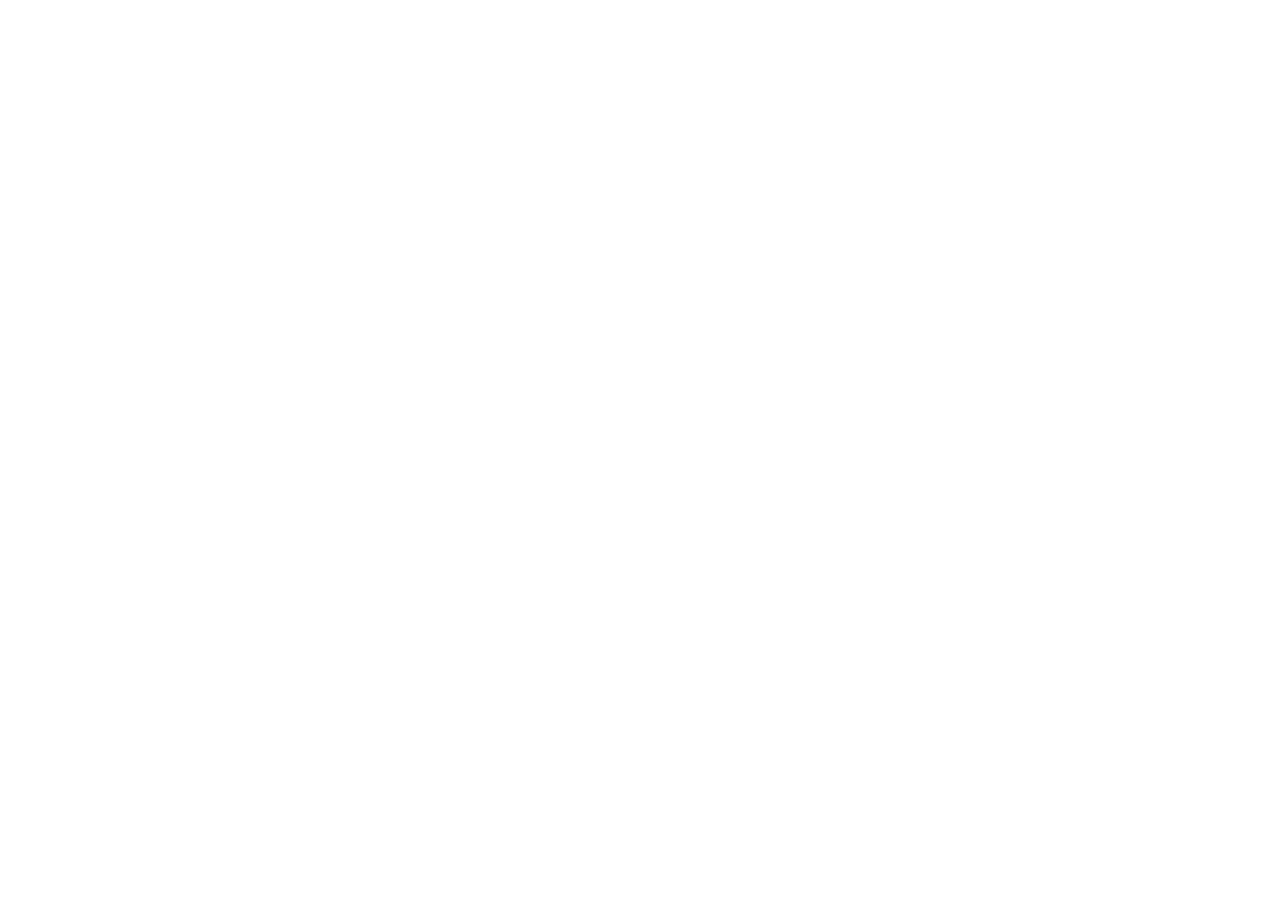
==== index.html @ 6632b343 "Portfolio" ====
<!DOCTYPE html>
<html lang="en">
<head>
    <meta charset="UTF-8">
    <meta name="viewport" content="width=device-width, initial-scale=1.0">
    <title>Jesus Portfolio</title>
</head>
<body>
    
</body>
</html>
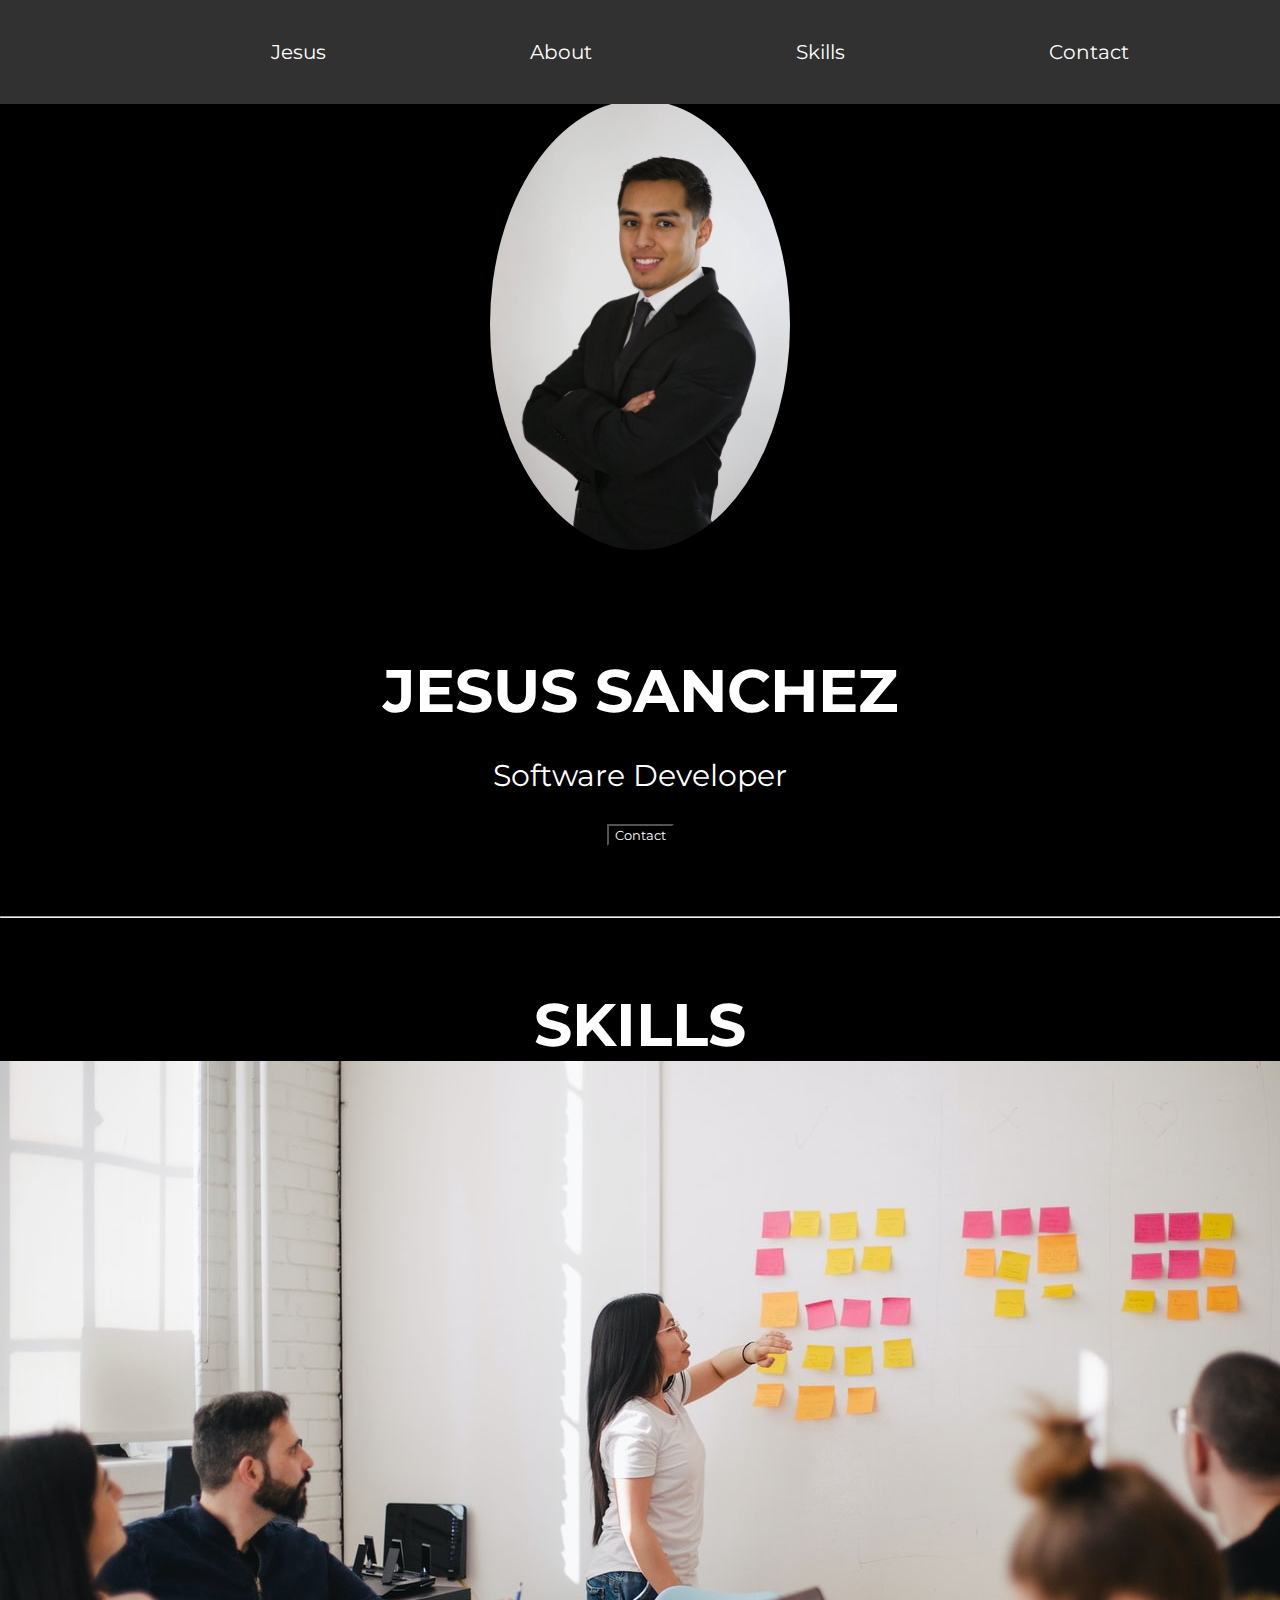
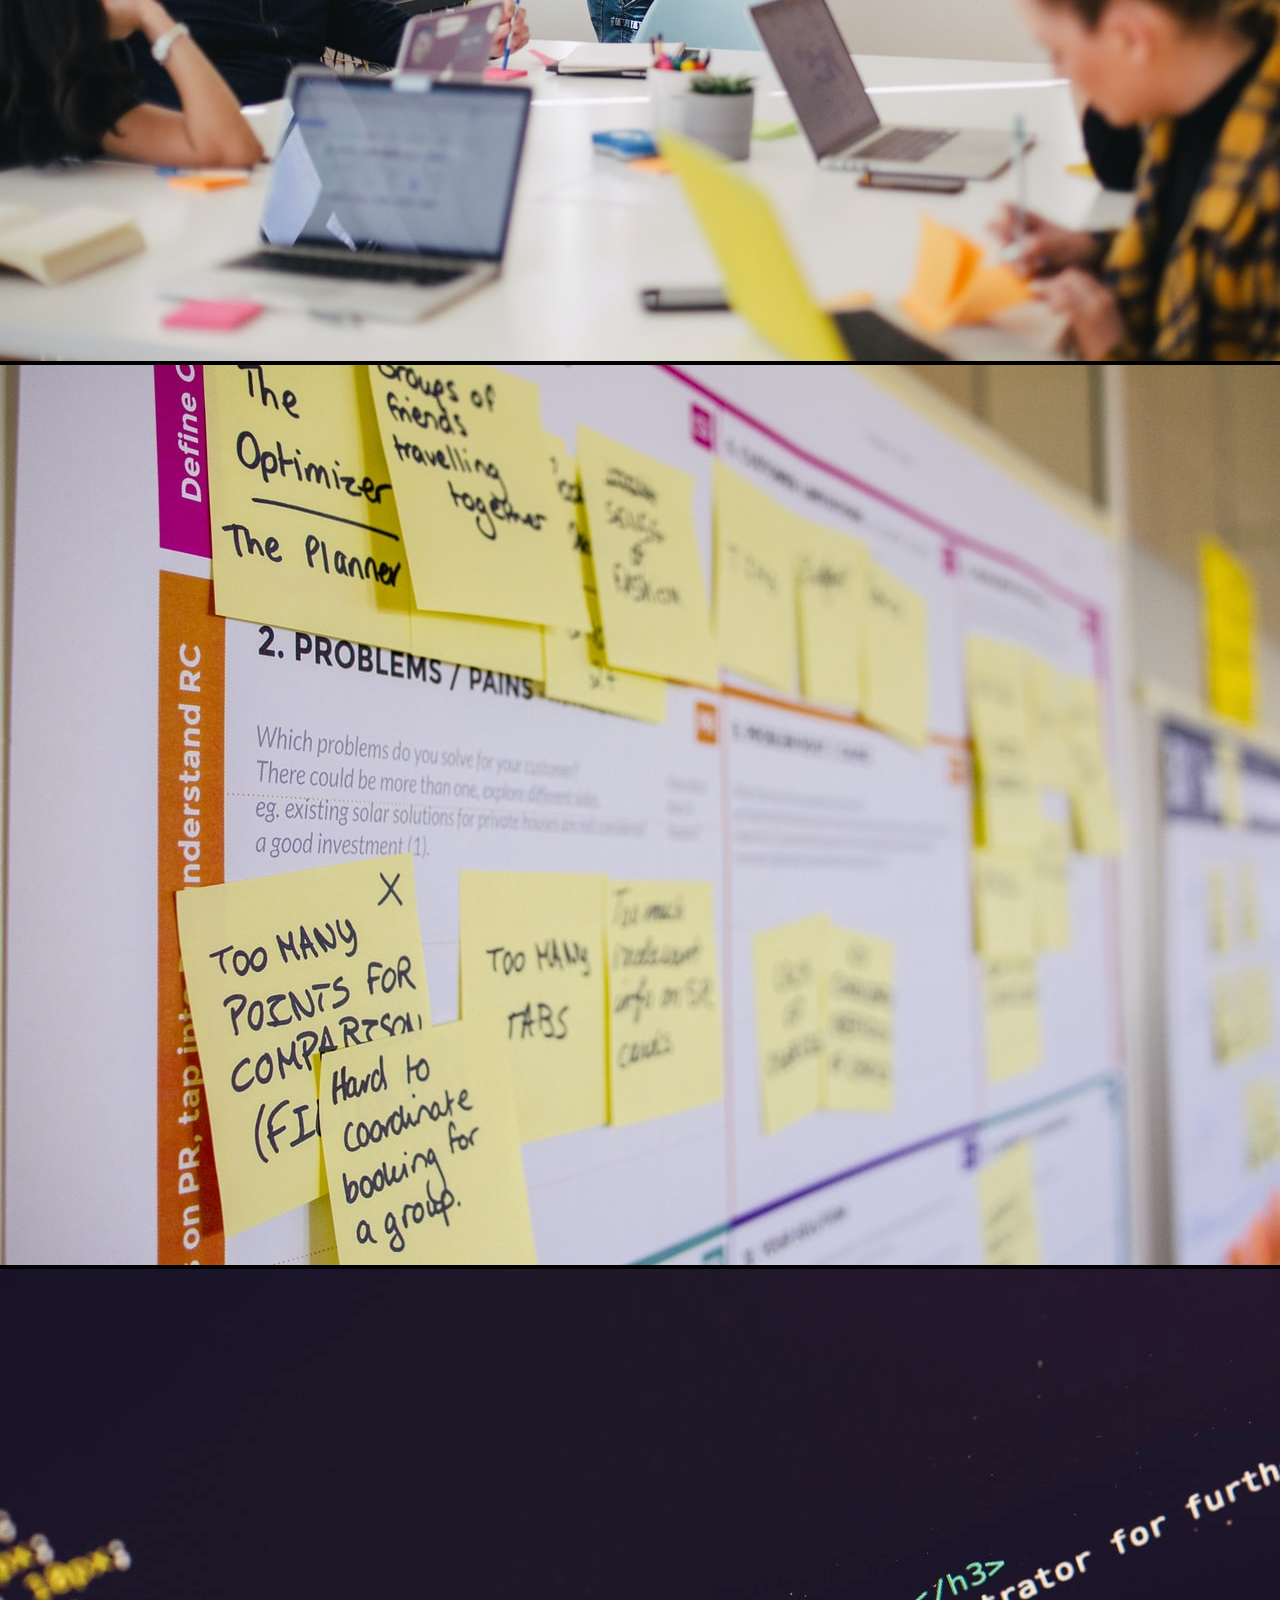
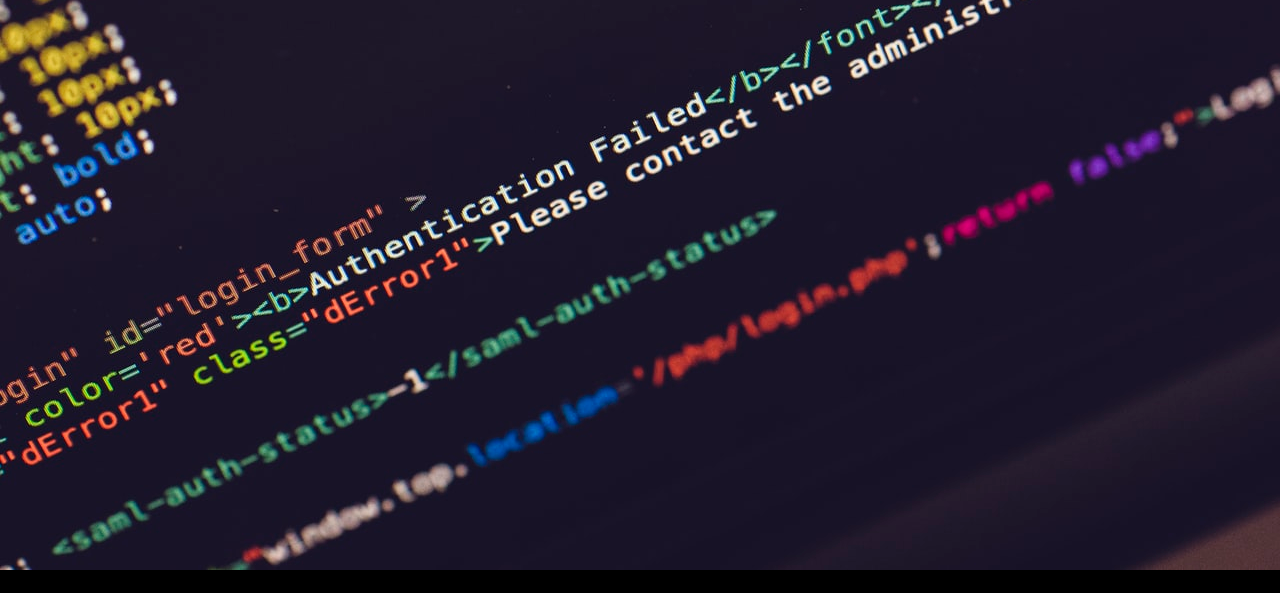
==== commit 6aab82bf: "Started project" ====
--- a/index.html
+++ b/index.html
@@ -4,8 +4,39 @@
     <meta charset="UTF-8">
     <meta name="viewport" content="width=device-width, initial-scale=1.0">
     <title>Jesus Portfolio</title>
+    <link rel="stylesheet" href="./resources/CSS/style.css" type="text/css">
+    <link rel="preconnect" href="https://fonts.gstatic.com">
+    <link href="https://fonts.googleapis.com/css2?family=Montserrat&display=swap" rel="stylesheet">
 </head>
 <body>
-    
+    <nav class="nav">
+        <ul>
+            <li>Jesus</li>
+            <li>About</li>
+            <li>Skills</li>
+            <li>Contact</li>
+        </ul>
+    </nav>
+    <div class="intro">
+        <img id="profile-pic" class="resize" src="./resources/images/portrait.jpg" alt="">
+        <h1 class="name uppercase">Jesus Sanchez</h1>
+        <p class="position">Software Developer</p>
+        <button>Contact</button>
+    </div>
+    <hr class="divider">
+    <div>
+        <h2 class="uppercase">Skills</h2>
+    </div>
+    <div>
+        <img src="./resources/images/Skill1.jpg" alt="">
+        <img src="./resources/images/Skill2.jpg" alt="">
+        <img src="./resources/images/Skill3.jpg
+        " alt="">
+    </div>
+    <div>
+        <img src="" alt="">
+        <img src="" alt="">
+        <img src="" alt="">
+    </div>
 </body>
 </html>--- a/resources/CSS/style.css
+++ b/resources/CSS/style.css
@@ -0,0 +1,72 @@
+
+* {
+    margin: 0;
+    background-color: black;
+    font-family: Montserrat, sans-serif;
+    color: white;
+}
+
+.nav {
+    background-color: rgb(49, 49, 49);
+    text-align: center;
+    padding: 40px;
+    font-family: Montserrat, sans-serif;
+    position:fixed;
+    top: 0;
+    width: 100%;
+}
+
+.nav ul {
+    list-style: none;
+    background-color: rgb(49, 49, 49);
+}
+
+.nav li {
+    display: inline;
+    margin: 100px;
+    font-size: 20px;
+    color: white;
+    background-color: rgb(49, 49, 49);
+}
+
+.intro {
+    text-align: center;
+}
+
+#profile-pic {
+    border-radius: 50%;
+    padding: 100px;
+}
+
+.resize {
+    width: 350px;
+    height : auto;
+}
+
+.resize {
+    width: auto;
+    height : 450px;
+}
+
+.uppercase {
+    text-transform: uppercase;
+}
+
+.name {
+    color: #ffffff;
+    font-size: 60px 
+}
+
+.position {
+    margin: 30px 0;
+    font-size: 30px;
+}
+
+.divider {
+    margin: 70px 0;
+}
+
+h2 {
+    text-align: center;
+    font-size: 60px;
+}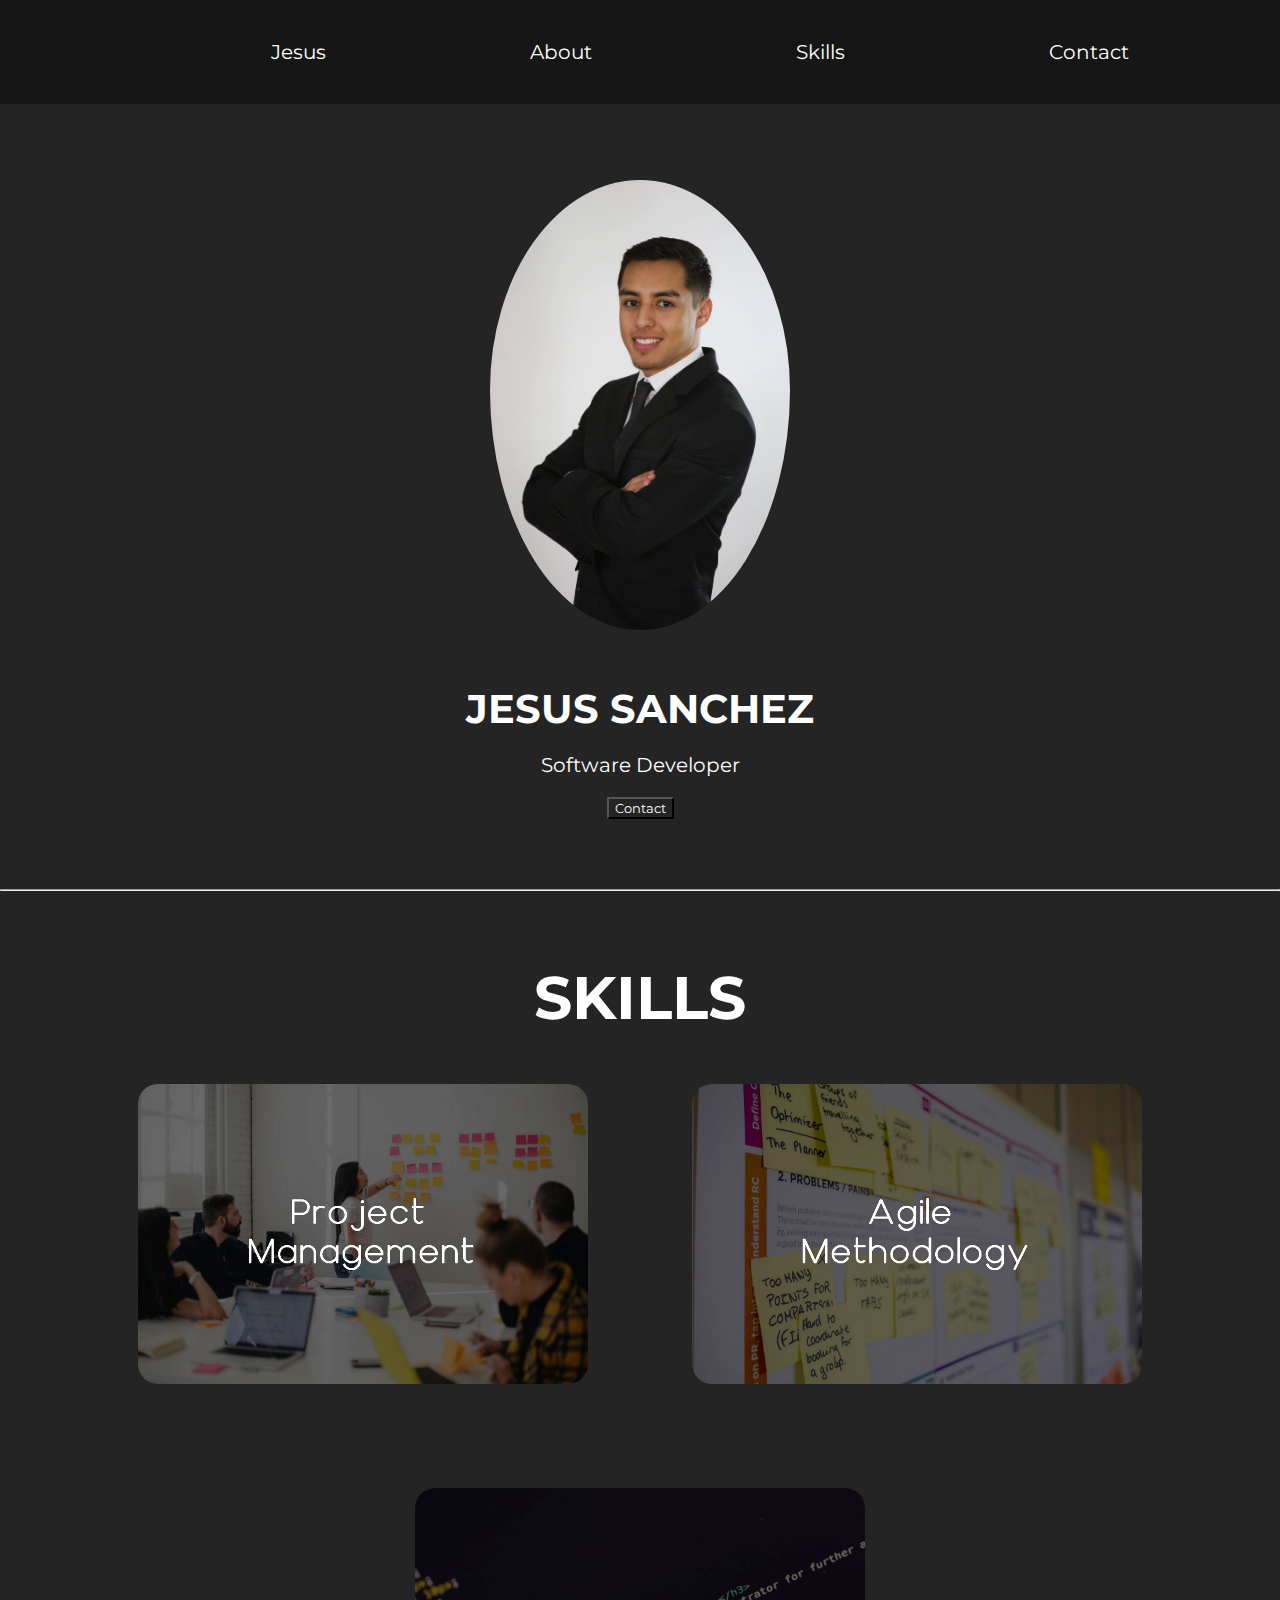
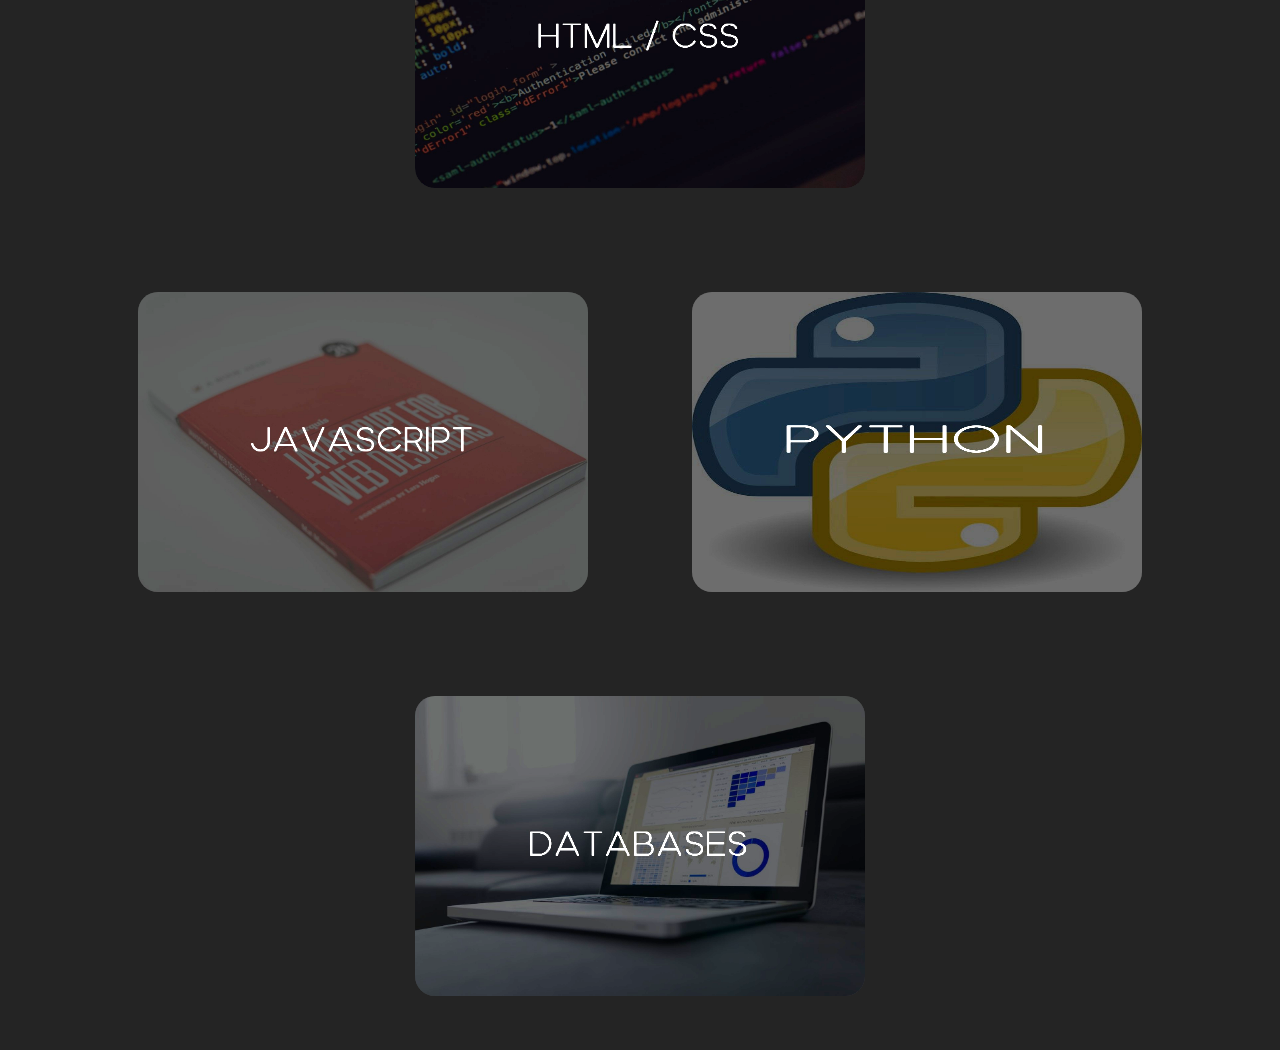
==== commit d9b221d7: "images and style" ====
--- a/index.html
+++ b/index.html
@@ -27,16 +27,14 @@
     <div>
         <h2 class="uppercase">Skills</h2>
     </div>
-    <div>
-        <img src="./resources/images/Skill1.jpg" alt="">
-        <img src="./resources/images/Skill2.jpg" alt="">
-        <img src="./resources/images/Skill3.jpg
-        " alt="">
-    </div>
-    <div>
-        <img src="" alt="">
-        <img src="" alt="">
-        <img src="" alt="">
+    <div class="skills">
+        <img id="skill-img" class="zoom" src="./resources/images/Skill1.jpg" alt="">
+        <img id="skill-img" class="zoom" src="./resources/images/Skill2.jpg" alt="">
+        <img id="skill-img" class="zoom" src="./resources/images/Skill3.jpg" alt="">
+    <div class="skills">
+        <img id="skill-img" class="zoom" src="./resources/images/Skill4.jpg" alt="">
+        <img id="skill-img" class="zoom" src="./resources/images/Skill5.jpg" alt="">
+        <img id="skill-img" class="zoom" src="./resources/images/Skill6.jpg" alt="">
     </div>
 </body>
 </html>--- a/resources/CSS/style.css
+++ b/resources/CSS/style.css
@@ -1,13 +1,13 @@
 
 * {
     margin: 0;
-    background-color: black;
+    background-color: rgb(36, 36, 36);
     font-family: Montserrat, sans-serif;
     color: white;
 }
 
 .nav {
-    background-color: rgb(49, 49, 49);
+    background-color: rgb(22, 22, 22);
     text-align: center;
     padding: 40px;
     font-family: Montserrat, sans-serif;
@@ -18,7 +18,7 @@
 
 .nav ul {
     list-style: none;
-    background-color: rgb(49, 49, 49);
+    background-color:rgb(22, 22, 22);
 }
 
 .nav li {
@@ -26,7 +26,7 @@
     margin: 100px;
     font-size: 20px;
     color: white;
-    background-color: rgb(49, 49, 49);
+    background-color: rgb(22, 22, 22);
 }
 
 .intro {
@@ -35,7 +35,9 @@
 
 #profile-pic {
     border-radius: 50%;
-    padding: 100px;
+    padding-top: 80px; 
+    padding-bottom: 50px;
+    margin-top: 100px
 }
 
 .resize {
@@ -54,12 +56,12 @@
 
 .name {
     color: #ffffff;
-    font-size: 60px 
+    font-size: 40px 
 }
 
 .position {
-    margin: 30px 0;
-    font-size: 30px;
+    margin: 20px 0;
+    font-size: 20px;
 }
 
 .divider {
@@ -69,4 +71,42 @@
 h2 {
     text-align: center;
     font-size: 60px;
+}
+
+.skills {
+    width: 100%;
+    height: auto;
+    display: inline-block;
+    text-align: center;
+    
+}
+
+#skill-img {
+    height: 300px;
+    width: 450px;
+    margin: 50px 50px;
+    border-radius: 20px;
+    filter: brightness(170%);
+}
+
+.centered {
+    position: absolute;
+    top: 50%;
+    left: 50%;
+    transform: translate(-50%, -50%);
+}
+
+h3 {
+    color: white;
+}
+
+.zoom {
+    transition: transform .2s;
+    width: 300px;
+    height: 450px;
+    margin: 0 auto;
+}
+
+.zoom:hover {
+    transform: scale(.90);
 }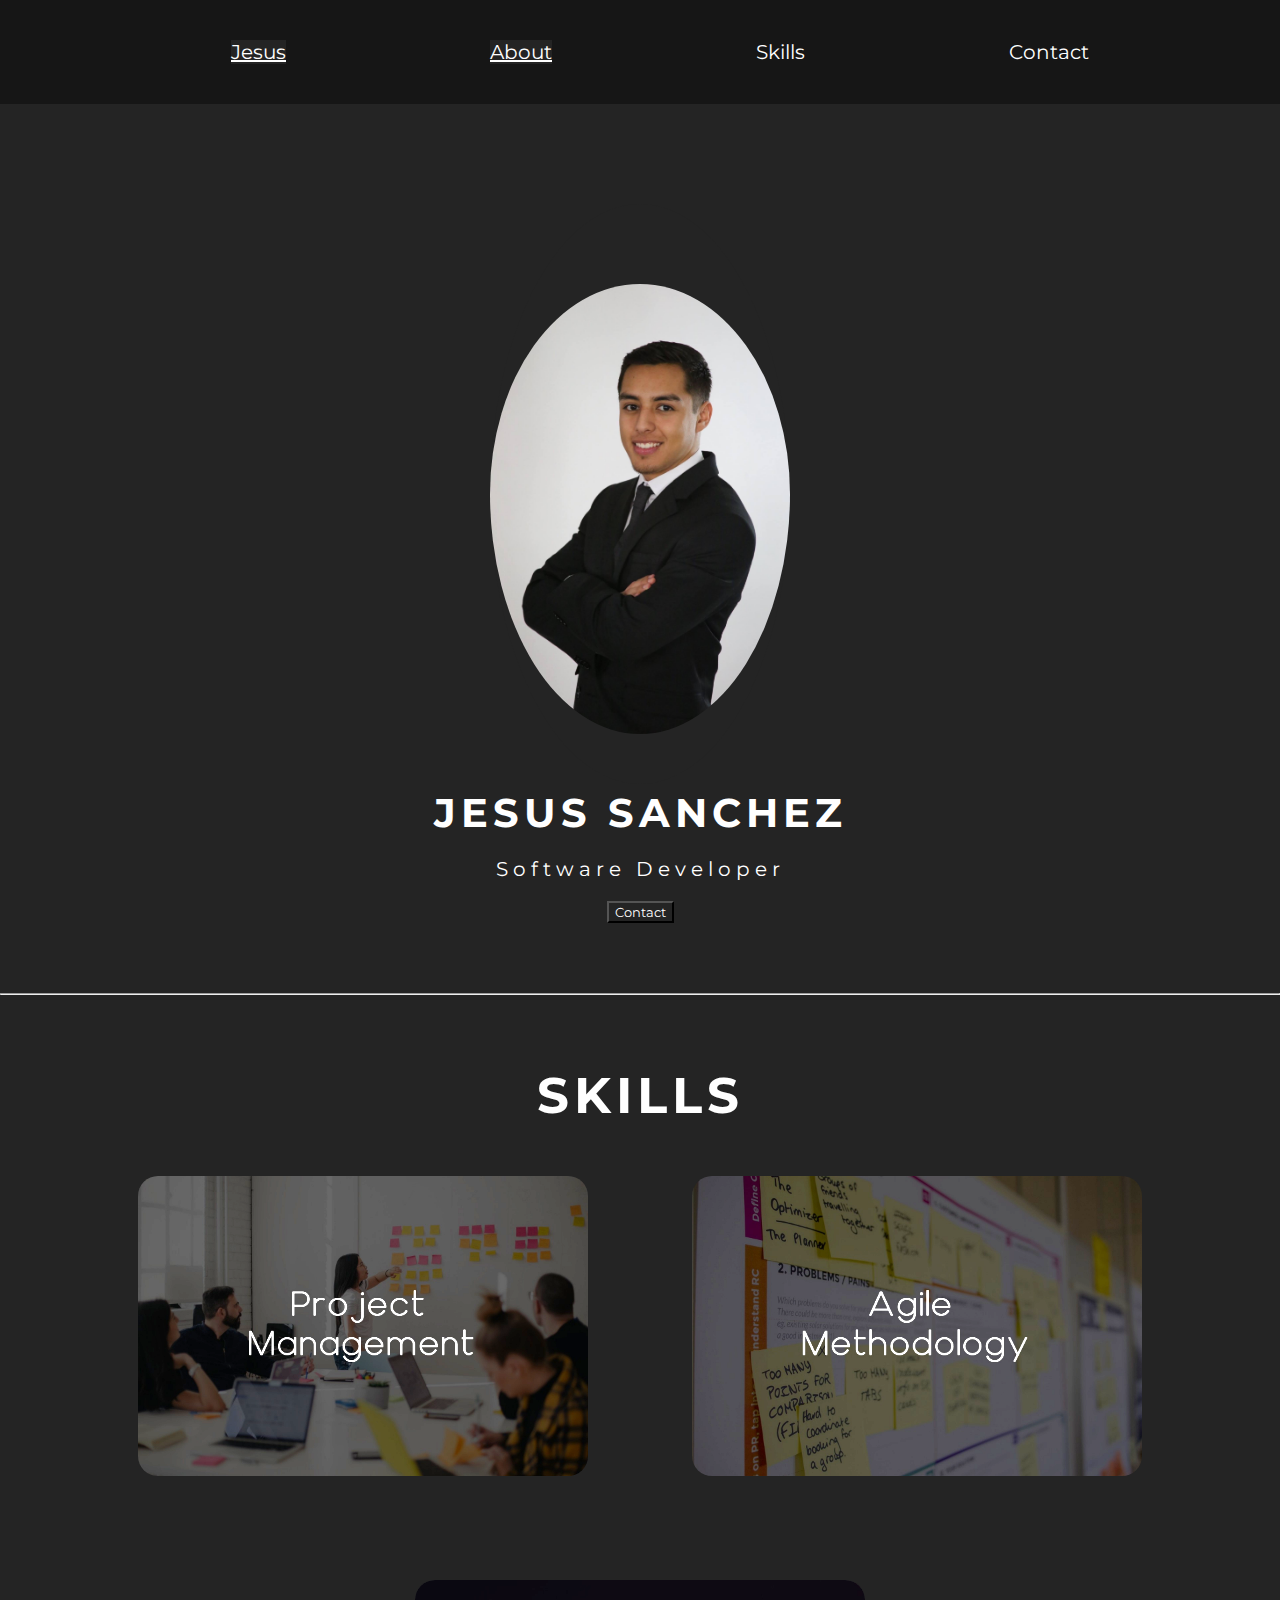
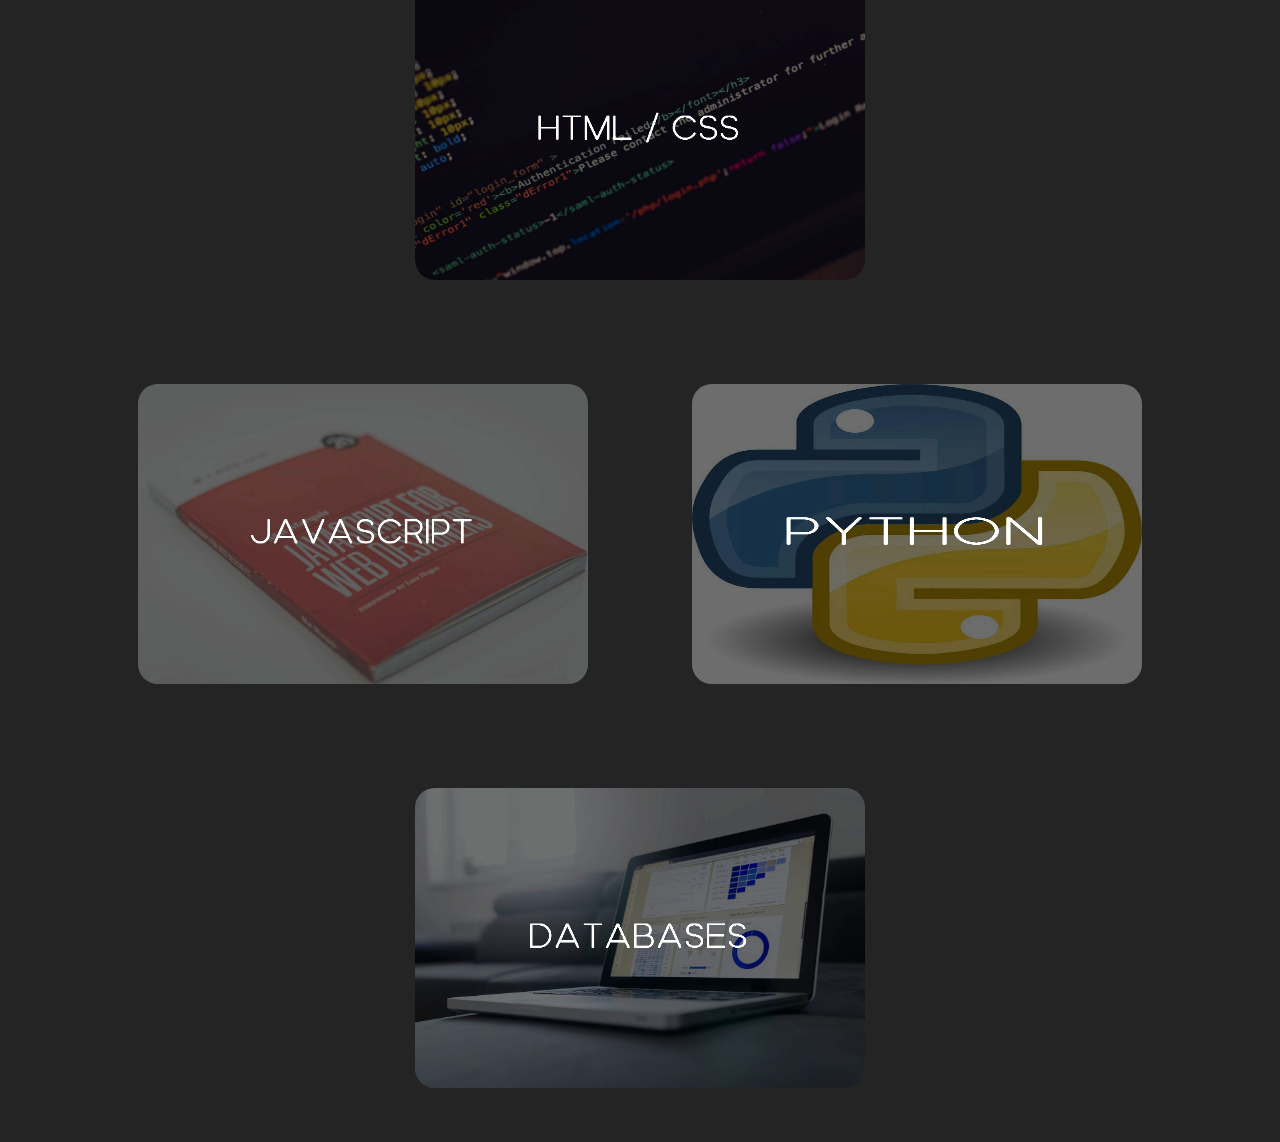
==== commit eb4812bb: "new page and code" ====
--- a/index.html
+++ b/index.html
@@ -5,18 +5,19 @@
     <meta name="viewport" content="width=device-width, initial-scale=1.0">
     <title>Jesus Portfolio</title>
     <link rel="stylesheet" href="./resources/CSS/style.css" type="text/css">
-    <link rel="preconnect" href="https://fonts.gstatic.com">
     <link href="https://fonts.googleapis.com/css2?family=Montserrat&display=swap" rel="stylesheet">
 </head>
 <body>
+    <!-- Navigation bar begines -->
     <nav class="nav">
         <ul>
-            <li>Jesus</li>
-            <li>About</li>
+            <li><a href="index.html">Jesus</a></li>
+            <li><a href="about.html">About</a></li>
             <li>Skills</li>
             <li>Contact</li>
         </ul>
     </nav>
+    <!-- Introduction begins -->
     <div class="intro">
         <img id="profile-pic" class="resize" src="./resources/images/portrait.jpg" alt="">
         <h1 class="name uppercase">Jesus Sanchez</h1>
@@ -27,6 +28,7 @@
     <div>
         <h2 class="uppercase">Skills</h2>
     </div>
+    <!-- Skill images graph begins -->
     <div class="skills">
         <img id="skill-img" class="zoom" src="./resources/images/Skill1.jpg" alt="">
         <img id="skill-img" class="zoom" src="./resources/images/Skill2.jpg" alt="">
@@ -37,4 +39,4 @@
         <img id="skill-img" class="zoom" src="./resources/images/Skill6.jpg" alt="">
     </div>
 </body>
-</html>+</html>
--- a/resources/CSS/style.css
+++ b/resources/CSS/style.css
@@ -9,11 +9,11 @@
 .nav {
     background-color: rgb(22, 22, 22);
     text-align: center;
-    padding: 40px;
+    padding: 40px 0;
     font-family: Montserrat, sans-serif;
-    position:fixed;
     top: 0;
     width: 100%;
+    overflow:hidden;
 }
 
 .nav ul {
@@ -37,7 +37,7 @@
     border-radius: 50%;
     padding-top: 80px; 
     padding-bottom: 50px;
-    margin-top: 100px
+    margin-top: 100px;
 }
 
 .resize {
@@ -56,12 +56,14 @@
 
 .name {
     color: #ffffff;
-    font-size: 40px 
+    font-size: 40px; 
+    letter-spacing: 5px;
 }
 
 .position {
     margin: 20px 0;
     font-size: 20px;
+    letter-spacing: 5px;
 }
 
 .divider {
@@ -70,7 +72,8 @@
 
 h2 {
     text-align: center;
-    font-size: 60px;
+    font-size: 50px;
+    letter-spacing: 5px;
 }
 
 .skills {
@@ -87,6 +90,7 @@
     margin: 50px 50px;
     border-radius: 20px;
     filter: brightness(170%);
+    ;
 }
 
 .centered {
@@ -109,4 +113,13 @@
 
 .zoom:hover {
     transform: scale(.90);
+}
+
+/* About page styles start */
+
+.heading {
+    text-align: center;
+    font-size: 50px;
+    margin: 40px 0;
+    letter-spacing: 5px;
 }